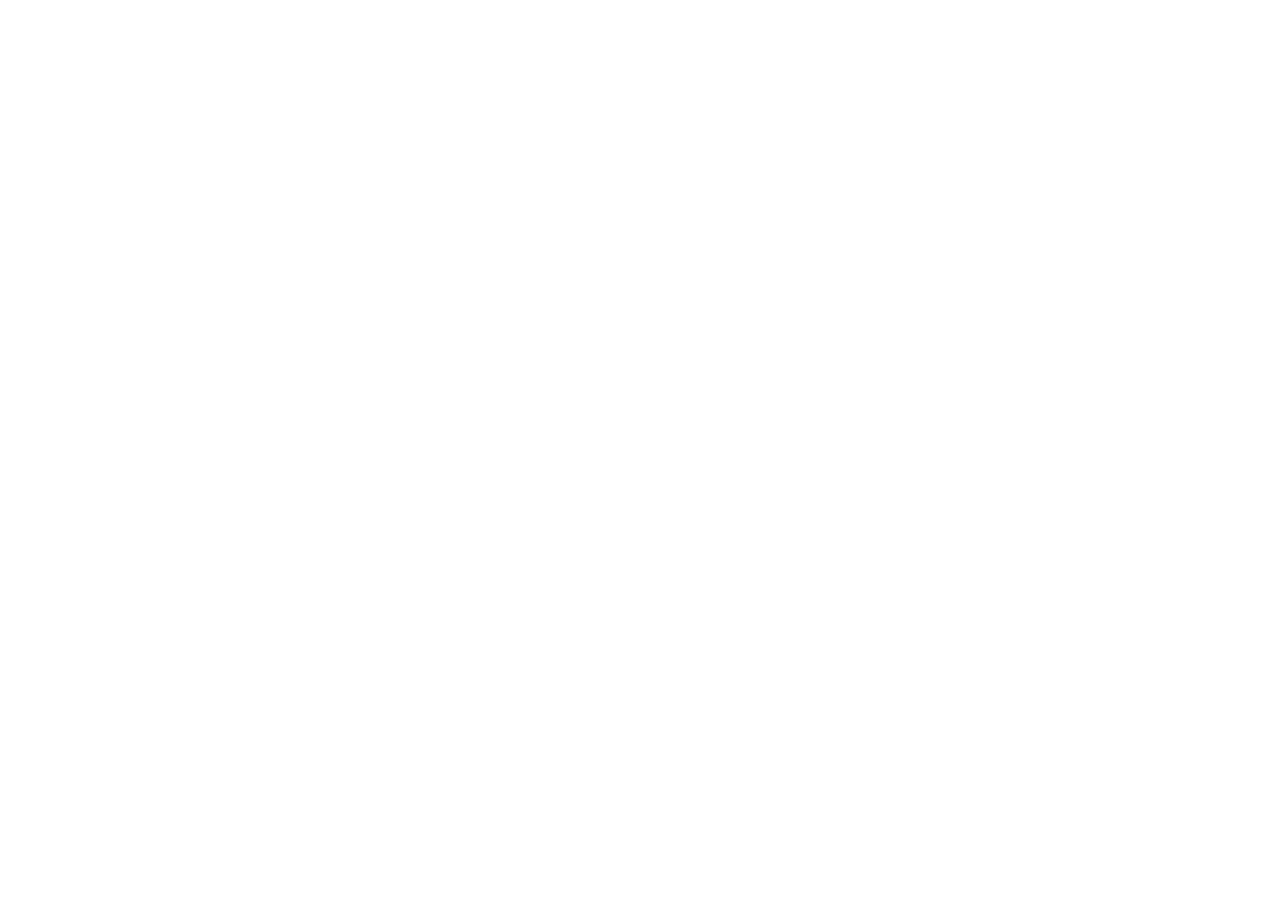
==== earth.html @ 64bd1179 "Added earth.html" ====
<!DOCTYPE html>
<html>
    <head>
        <title>ACGV Coursework - Earth and Satellite</title>
        <script id="shader-vs" type="x-shader/x-vertex">
            attribute vec3 aVertexPosition;
            attribute vec3 aVertexNormal;
            attribute vec2 aTextureCoordinates;

            uniform mat4 uMVMatrix;
            uniform mat4 uPMatrix;
            uniform mat3 uNMatrix;

            varying vec2 vTextureCoordinates;
            varying vec3 vNormalEye;
            varying vec3 vPositionEye3;

            void main() {
                // Get vertex position in eye coordinates and send to the fragment shader
                vec4 vertexPositionEye4 = uMVMatrix * vec4(aVertexPosition, 1.0);
                vPositionEye3 = vertexPositionEye4.xyz / vertexPositionEye4.w;
                
                // Transform the normal to eye coordinates and send to fragment shader
                vNormalEye = normalize(uNMatrix * aVertexNormal);
                
                // Transform the geometry
                gl_Position = uPMatrix * uMVMatrix * vec4(aVertexPosition, 1.0);
                vTextureCoordinates = aTextureCoordinates;
            }         
        </script> 

        <script id="shader-fs" type="x-shader/x-fragment">
            precision mediump float;

            varying vec2 vTextureCoordinates;
            varying vec3 vNormalEye;
            varying vec3 vPositionEye3;

            uniform vec3 uAmbientLightColor;
            uniform vec3 uDiffuseLightColor;
            uniform vec3 uSpecularLightColor;
            uniform vec3 uLightPosition;
            //uniform vec3 uSpotDirection;
            uniform sampler2D uSampler;

            const float shininess = 42.0;
            //const float spotExponent = 40.0;
            // cutoff angle of spot light
            //const float spotCosCutoff = 0.97; // corresponds to 14 degrees

            vec3 lightWeighting = vec3(0.0, 0.0, 0.0);

            void main() {
                // Calculate the vector (L) to the light source. 
                vec3 vectorToLightSource = normalize(uLightPosition - vPositionEye3);

                // Calculate N dot L for diffuse lighting
                float diffuseLightWeighting = max(dot(vNormalEye, vectorToLightSource), 0.0);

                // Calculate the reflection vector (R) needed for specular light
                vec3 reflectionVector = normalize(reflect(-vectorToLightSource,vNormalEye));

                // Calculate view vector (V) in eye coordinates as (0.0, 0.0, 0.0) - vPositionEye3
                vec3 viewVectorEye = -normalize(vPositionEye3);
                float rdotv = max(dot(reflectionVector, viewVectorEye), 0.0);
                float specularLightWeighting = pow(rdotv, shininess);

                // Calculate overal light weighting combining diffuse, specular and ambient light
                lightWeighting = uDiffuseLightColor * diffuseLightWeighting + uSpecularLightColor * specularLightWeighting + uAmbientLightColor;


                vec4 texelColor = texture2D(uSampler, vTextureCoordinates);

                // Adjust appropriately the texel color using light weighting to calculate final colour
                gl_FragColor = vec4(lightWeighting.rgb * texelColor.rgb, texelColor.a);


                // Calculate the intensity of spot light in the direction of vectorToLightSource.
                /*float spotEffect = dot(normalize(uSpotDirection), normalize(-vectorToLightSource));

                // Check that we are inside the spot light cone
                if (spotEffect > spotCosCutoff) {
                    spotEffect = pow(spotEffect, spotExponent);*/
                

                //lightWeighting = spotEffect * uDiffuseLightColor * diffuseLightWeighting + spotEffect * uSpecularLightColor * specularLightWeighting;
                }
              } 
        </script>

        <script type="text/javascript">
            // Set up global variables
            var gl;
            var pwgl = {}; // WebGL context variables are added to this object
            pwgl.scene = {};
            pwgl.satellite = {};
            pwgl.earth = {}
            pwgl.ongoingImageLoads = [];
            var canvas;

            // Variables for interactive control - Scene Translation
            pwgl.scene.yTrans = 0;
            pwgl.scene.zTrans = 0;
            pwgl.scene.xTrans = 0;

            // Interactive control - Scene Rotation
            pwgl.scene.xRotate = 0;
            pwgl.scene.yRotate = 0;
            pwgl.scene.zRotate = 0;
            pwgl.scene.xOffset = 0;
            pwgl.scene.yOffset = 0;
            pwgl.scene.drag = 0;

            // Maintain array of pressed keys use for interaction
            pwgl.pressedKeys = [];


            /** Setup function to create event listeners for interactive control and WebGL events,
            set initial states and draw scene  **/
            function setup() {
                canvas = document.getElementById("glCanvas");

                // Make canvas fit window
                canvas.height = window.innerHeight;
                canvas.width = window.innerWidth;

                // Create WebGl event listeners
                canvas = WebGLDebugUtils.makeLostContextSimulatingCanvas(canvas);
                canvas.addEventListener('webglcontextlost', contextLostHandler, false);
                canvas.addEventListener('webglcontextrestored', contextRestoredHandler, false);

                // Create key interactive control listeners
                document.addEventListener('keydown', keyDownHandler, false);
                document.addEventListener('keyup', keyUpHandler, false);

                // Create mouse interactive control listeners
                canvas.addEventListener('mousemove', mouseMoveHandler, false);
                canvas.addEventListener('mousedown', mouseClickHandler, false);
                canvas.addEventListener('mouseup', mouseReleaseHandler, false);
                canvas.addEventListener('mousewheel', wheelScrollHandler, false);
                canvas.addEventListener('DOMMouseScroll', wheelScrollHandler, false);

                // Create WebGL context in canvas and assign to global variable
                gl = createGLContext(canvas);

                // Call to init to setup shaders, buffers, lighting, etc.
                init();

                // Once initial state of shaders, buffers and lighting it set, draw scene on cavas
                drawScene();
            }

            function createGLContext(canvas) {
                var names = ["webgl", "experimental-webgl"];
                var context = null;

                for (var i=0; i < names.length; i++) {
                    try {
                        context = canvas.getContext(names[i]);
                    } catch(e) {}

                    if (context) {
                      break;
                    }
                }

                  if (context) {
                    context.viewportWidth = canvas.width;
                    context.viewportHeight = canvas.height;
                  } else {
                    alert("Failed to create WebGL context!");
                  }

                  return context; 
            }

            // Initialisation performed during first startup and when webgl context is restored
            function init() {
                setupShaders();
                setupBuffers();
                setupLighting();
                setupTextures();

                gl.clearColor(0.0, 0.0, 0.0, 1.0);
                gl.enable(gl.DEPTH_TEST);

                // Set initial values of satellite variables (position and orbit radius)
                pwgl.satellite.x = 0.0;
                pwgl.satellite.y = 0.0;
                pwgl.satellite.z = 0.0;
                pwgl.satellite.orbitRadius = 5.5;

                // Earth sphere is of radius 5, orbit radius must be larger
                pwgl.satellite.minRadius = 5.5;

                // Satellite angle must be updated throughout orbit so same side faces earth (dark side)
                pwgl.satellite.angle = 0;

                // Initial rotation of earth (rotates around vertical axis)
                pwgl.earth.rotation = 0;

                // Initial orbit time set to 2 seconds
                pwgl.satellite.orbitTime = 2000;
            
                // Initialise timestamp variables for animation (to calculate position/rotation of scene objects based on animation time)
                pwgl.scene.animationStarttime = undefined;
                pwgl.previousFrameTimeStamp = Date.now();

                // Setup perspective & view
                mat4.perspective(60, gl.viewportWidth / gl.viewportHeight, 1, 100.0, pwgl.projectionMatrix);
                mat4.identity(pwgl.modelViewMatrix);
                mat4.lookAt([0,0,15], [0,0,0], [0,1,0]. pwgl.modelViewMatrix); 
            }

            function drawScene() {
                /* Add Earth draw code only */
            }


            /** Setup Scene objects **/

            function setupShaders() {
                // Add code
            }

            function setupBuffers() {
                // Add code
            }

            function setupLighting() {
                // Add code
            }

            function setupTextures() {
                // Add code
            }

            /** Load Shader Function **/

            /** Setup Scene Object Buffers **/

            /** Texture Functions **/

            /** Matrix Functions **/





            /****** Event Handlers ******/

            /** WebGL Handlers **/

            function contextLostHandler(evt) {
                evt.preventDefault();
                cancelRequestAnimFrame(pwgl.requestId);
                
                // Remove onload handle for ongoing image loads
                for (var i=0; i<pwgl.ongoingImageLoads.length; i++) {
                    pwgl.ongoingImageLoads[i].onload = undefined;
                }

                pwgl.ongoingImageLoads = []
            }

            function contextRestoredHandler(evt) {
                // Reinitialise context object states (shaders, buffers, lighting, ...)
                init();
                pwgl.requestId = cancelRequestAnimFrame(draw, canvas);
            }


            /**** Interactive Control Handlers ****/

            /** Key Event Handlers **/

            function keyDownHandler(evt) {
                // Set value in array of index matching key code of the key pressed to true
                pwgl.pressedKeys[evt.keyCode] = true;
            }

            function keyUpHandler(evt) {
                pwgl.pressedKeys[evt.keycode] = false;
            }

            // Decides which action to take based on which key has been pressed
            function keyPressHandler(evt) {
                // Down arrow pressed, increase radius of satellite orbit
                if (pwgl.pressedKeys[38]) {
                    pwgl.satellite.orbitRadius += 0.1;
                }

                // Up arrow pressed, decrease radius of satellite orbit
                if (pwgl.pressedKeys[40]) {
                    // Only decrease orbit radius if above minimum
                    if (pwgl.satellite.orbitRadius > pwgl.satellite.minRadius) {
                        pwgl.satellite.orbitRadius -= 0.1;
                    }
                }

                // Left arrow pressed, increase time (slower) for satellite to complete orbit 
                if (pwgl.pressedKeys[37]) {
                    pwgl.satellite.orbitTime += 20;
                }

                // Right arrow pressed, decrease time (faster) for satellite to complete orbit
                if (pwgl.pressedKeys[39]) {
                    pwgl.satellite.orbitTime -= 20;
                }
            }


            /** Mouse Event Handlers *//

            function mouseClickHandler(evt) {
                // If mouse clicked, set drag variable to allow scene naviation with mouse
                drag = 1;
            }

            function mouseReleaseHandler(evt) {
                // Disable scene navigation by mouse drag
                drag = 0;

                // Gets current position of cursor as offset to movement
                xOffset = evt.clientX;
                yOffset = evt.clientY;
            }

            function mouseMoveHandler(evt) {
                // If drag not set (mouse button not held), do not adjust scene view
                if (drag = 0) return;

                // Calculate 'scene' rotation based on offset and current cursor position
                pwgl.scene.yRotate = - pwgl.scene.xOffset + evt.clientX;
                pwgl.scene.xRotate = - pwgl.scene.yOffset + evt.clientY;             

                // Set current cursor position as new offset
                pwgl.scene.xOffset = evt.clientX;
                pwgl.scene.yOffset = evt.clientY;
            }

            function wheelScrollHandler(evt) {
                // Prevent page scroll
                evt.preventDefault();

                // Change position on Z axis to affect the scene "zoom"
                pwgl.scene.zTrans = evt.detail / 10
            }






            // Call to setup event handling for interatice control and create webgl context on page load
            document.addEventListener("load", setup);
        </script>
    </head>
    <body>
        <canvas id="glCanvas"></canvas>
    </body>
</html>
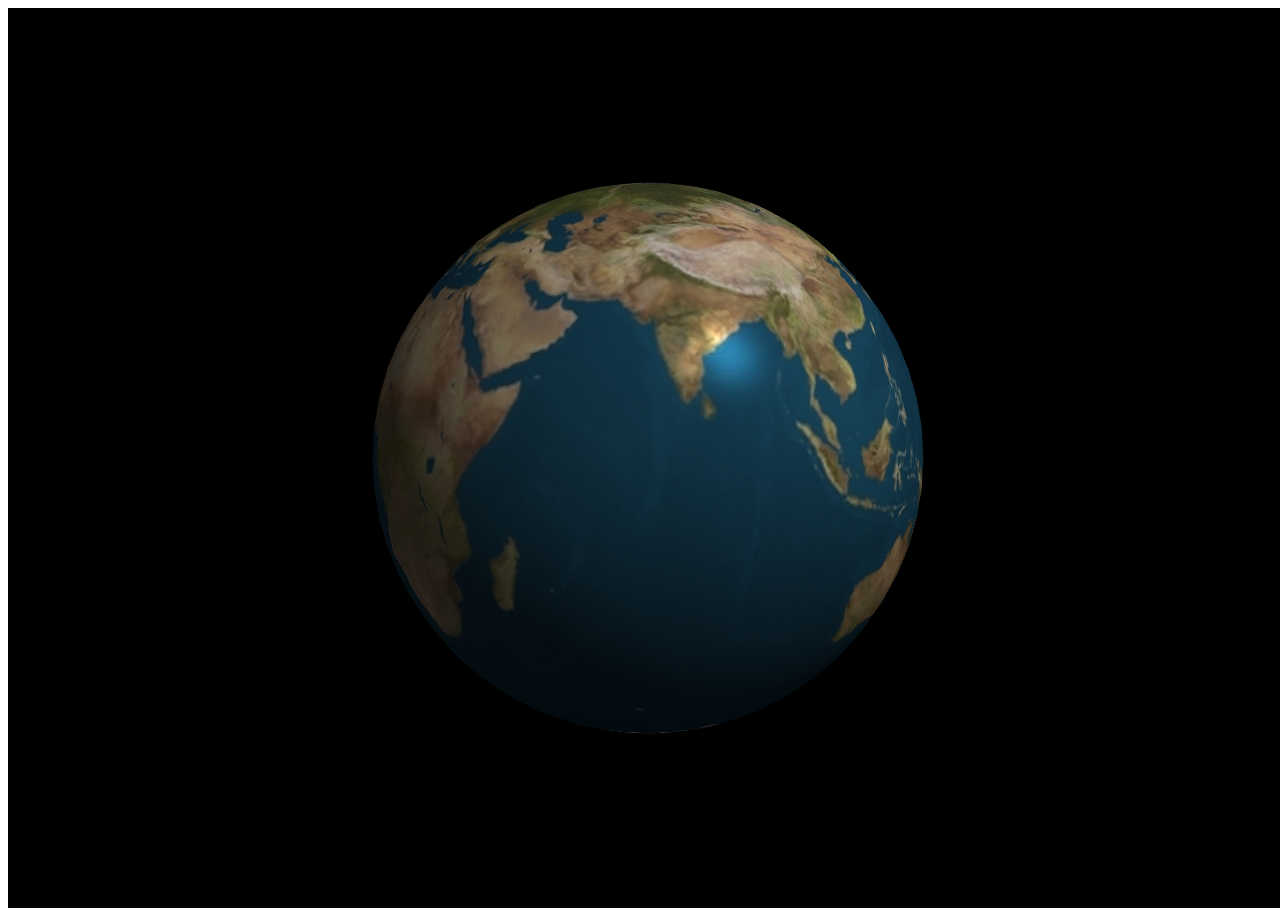
==== commit 9de854a6: "Earth Drawn" ====
--- a/earth.html
+++ b/earth.html
@@ -2,6 +2,11 @@
 <html>
     <head>
         <title>ACGV Coursework - Earth and Satellite</title>
+        <script src="lib/webgl-debug.js"></script>
+        <script type="text/javascript" src="lib/glMatrix.js"></script>
+        <script src="lib/webgl-utils.js"></script>
+        <meta charset="utf-8">
+
         <script id="shader-vs" type="x-shader/x-vertex">
             attribute vec3 aVertexPosition;
             attribute vec3 aVertexNormal;
@@ -71,7 +76,7 @@
 
                 vec4 texelColor = texture2D(uSampler, vTextureCoordinates);
 
-                // Adjust appropriately the texel color using light weighting to calculate final colour
+                // Adjust appropriately the texel colour using light weighting to calculate final colour
                 gl_FragColor = vec4(lightWeighting.rgb * texelColor.rgb, texelColor.a);
 
 
@@ -84,32 +89,47 @@
                 
 
                 //lightWeighting = spotEffect * uDiffuseLightColor * diffuseLightWeighting + spotEffect * uSpecularLightColor * specularLightWeighting;
-                }
-              } 
+            }
         </script>
 
         <script type="text/javascript">
             // Set up global variables
             var gl;
+            var canvas;
             var pwgl = {}; // WebGL context variables are added to this object
-            pwgl.scene = {};
+            pwgl.view = {};
             pwgl.satellite = {};
-            pwgl.earth = {}
+            pwgl.satellite.texture = {};
+            pwgl.earth = {};
+            pwgl.lights = {};
             pwgl.ongoingImageLoads = [];
-            var canvas;
 
             // Variables for interactive control - Scene Translation
-            pwgl.scene.yTrans = 0;
-            pwgl.scene.zTrans = 0;
-            pwgl.scene.xTrans = 0;
+            pwgl.view.yTrans = 0;
+            pwgl.view.zTrans = 0;
+            pwgl.view.xTrans = 0;
 
             // Interactive control - Scene Rotation
-            pwgl.scene.xRotate = 0;
-            pwgl.scene.yRotate = 0;
-            pwgl.scene.zRotate = 0;
-            pwgl.scene.xOffset = 0;
-            pwgl.scene.yOffset = 0;
-            pwgl.scene.drag = 0;
+            pwgl.view.xRotate = 0;
+            pwgl.view.yRotate = 0;
+            pwgl.view.zRotate = 0;
+            pwgl.view.xOffset = 0;
+            pwgl.view.yOffset = 0;
+            pwgl.view.drag = 0;
+
+            // Lighting values - ATLER VALUES
+            pwgl.lights.position = [15, 20, 9];
+            pwgl.lights.ambientColour = [0.2, 0.2, 0.2];
+            pwgl.lights.diffuseColour = [0.6, 0.6, 0.6];
+            pwgl.lights.specularColour = [0.9, 0.9, 0.9];
+
+            // Variables required for drawing sphere correctly
+            // Sphere constructed from latSlice * longSegment rectangles, each constructed from 2 triangles
+            // E.g. 30 * 30 * 2 = 1800 triangles
+            pwgl.earth.latSlices = 30; 
+            pwgl.earth.longSegments = 30;
+
+            pwgl.earth.radius = 5;
 
             // Maintain array of pressed keys use for interaction
             pwgl.pressedKeys = [];
@@ -203,48 +223,349 @@
                 pwgl.satellite.orbitTime = 2000;
             
                 // Initialise timestamp variables for animation (to calculate position/rotation of scene objects based on animation time)
-                pwgl.scene.animationStarttime = undefined;
+                pwgl.animationStartTime = undefined;
                 pwgl.previousFrameTimeStamp = Date.now();
 
                 // Setup perspective & view
                 mat4.perspective(60, gl.viewportWidth / gl.viewportHeight, 1, 100.0, pwgl.projectionMatrix);
                 mat4.identity(pwgl.modelViewMatrix);
-                mat4.lookAt([0,0,15], [0,0,0], [0,1,0]. pwgl.modelViewMatrix); 
+                mat4.lookAt([0,0,15], [0,0,0], [0,1,0], pwgl.modelViewMatrix); 
             }
 
             function drawScene() {
-                /* Add Earth draw code only */
+                pwgl.requestId = requestAnimFrame(drawScene);
+
+                var currentTime = Date.now();
+
+                // Set start time to now if first frame/start time not yet defined
+                if (pwgl.animationStartTime === undefined) {
+                    pwgl.animationStartTime = currentTime;
+                }
+
+                keyPressHandler();
+
+                // Calculate scene translation & rotation and update Model-View Matrix with new values
+                mat4.translate(pwgl.modelViewMatrix, [pwgl.view.xTrans, pwgl.view.yTrans, pwgl.view.zTrans], pwgl.modelViewMatrix);
+                mat4.rotateX(pwgl.modelViewMatrix, degreesToRadian(pwgl.view.xRotate), pwgl.modelViewMatrix);
+                mat4.rotateY(pwgl.modelViewMatrix, degreesToRadian(pwgl.view.yRotate), pwgl.modelViewMatrix);
+
+                // Reset translation and rotation variables (scene is redrawn each time based on relative movement)          
+                pwgl.view.xRotate = 0;
+                pwgl.view.yRotate = 0;
+                pwgl.view.zRotate = 0;
+                pwgl.view.xTrans = 0;
+                pwgl.view.yTrans = 0;
+                pwgl.view.zTrans = 0;
+
+                // Upload updated matrices to shader
+                uploadModelViewMatrixToShader(); // <----------------------------------|
+                uploadProjectionMatrixToShader();
+                uploadNormalMatrixToShader();
+                gl.uniform1i(pwgl.uniformSamplerLoc, 0);
+                gl.viewport(0, 0, gl.viewportWidth, gl.viewportHeight);
+                gl.clear(gl.COLOR_BUFFER_BIT | gl.DEPTH_BUFFER_BIT);
+
+
+                // Draw Earth with updated rotation
+                pushModelViewMatrix();
+                // Earth rotates around its Y axis only
+                mat4.rotateY(pwgl.modelViewMatrix, pwgl.earth.rotation, pwgl.modelViewMatrix);
+                uploadModelViewMatrixToShader();
+                uploadNormalMatrixToShader();
+                drawEarth(pwgl.earth.texture);
+                popModelViewMatrix();
+
+                // Update rotation
+                pwgl.earth.rotation += Math.PI / 500;
+
+                // Reset variable when earth has completed full rotation
+                if (pwgl.rotation > 2 * Math.PI) { pwgl.earth.rotation = 0; }
+
+                // Keep track of animation runtime - once 'frame' drawn/complete set as previous frame
+                pwgl.previousFrameTimeStamp = currentTime;             
             }
 
 
             /** Setup Scene objects **/
 
             function setupShaders() {
-                // Add code
+                // Load vertex/fragment shaders and create WebGL program with shaders
+                var vertexShader = loadShaderFromDOM("shader-vs");
+                var fragmentShader = loadShaderFromDOM("shader-fs");
+                var shaderProgram = gl.createProgram();
+                gl.attachShader(shaderProgram, vertexShader);
+                gl.attachShader(shaderProgram, fragmentShader);
+                gl.linkProgram(shaderProgram);
+
+                // Check shaderProgram successfully linked
+                if (!gl.getProgramParameter(shaderProgram, gl.LINK_STATUS) && !gl.isContextLost()) {
+                    alert("Failed to link shaders: " + gl.getProgramInfoLog(shaderProgram));
+                }
+
+                gl.useProgram(shaderProgram);
+
+                // Get locations in shaders of relevant attributes 
+                pwgl.vertexPositionAttributeLoc = gl.getAttribLocation(shaderProgram, "aVertexPosition"); 
+                pwgl.vertexTextureAttributeLoc = gl.getAttribLocation(shaderProgram, "aTextureCoordinates");
+                pwgl.vertexNormalAttributeLoc = gl.getAttribLocation(shaderProgram, "aVertexNormal");
+
+                pwgl.uniformModelViewMatrixLoc = gl.getUniformLocation(shaderProgram, "uMVMatrix");
+                pwgl.uniformProjectionMatrixLoc = gl.getUniformLocation(shaderProgram, "uPMatrix");
+                pwgl.uniformSamplerLoc = gl.getUniformLocation(shaderProgram, "uSampler");
+                pwgl.uniformNormalMatrixLoc = gl.getUniformLocation(shaderProgram, "uNMatrix"); 
+                pwgl.uniformLightPositionLoc = gl.getUniformLocation(shaderProgram, "uLightPosition");
+
+                //pwgl.uniformSpotDirectionLoc = gl.getUniformLocation(shaderProgram, "uSpotDirection"); 
+                pwgl.uniformAmbientLightColourLoc = gl.getUniformLocation(shaderProgram, "uAmbientLightColor");  
+                pwgl.uniformDiffuseLightColourLoc = gl.getUniformLocation(shaderProgram, "uDiffuseLightColor");
+                pwgl.uniformSpecularLightColourLoc = gl.getUniformLocation(shaderProgram, "uSpecularLightColor");
+                
+                gl.enableVertexAttribArray(pwgl.vertexNormalAttributeLoc);
+                gl.enableVertexAttribArray(pwgl.vertexPositionAttributeLoc);
+                gl.enableVertexAttribArray(pwgl.vertexTextureAttributeLoc);
+
+                pwgl.modelViewMatrix = mat4.create(); 
+                pwgl.projectionMatrix = mat4.create();
+                pwgl.modelViewMatrixStack = [];
             }
 
             function setupBuffers() {
-                // Add code
+                setupEarthBuffers();
+                // setupSatBuffers();
             }
 
             function setupLighting() {
-                // Add code
+                gl.uniform3fv(pwgl.uniformLightPositionLoc, pwgl.lights.position);
+                gl.uniform3fv(pwgl.uniformAmbientLightColourLoc, pwgl.lights.ambientColour);
+                gl.uniform3fv(pwgl.uniformDiffuseLightColourLoc, pwgl.lights.diffuseColour);
+                gl.uniform3fv(pwgl.uniformSpecularLightColourLoc, pwgl.lights.specularColour);
             }
 
             function setupTextures() {
-                // Add code
+                // Satellite has two textures; gray for side facing earth, gold for rest
+
+                // Satellite gold texture
+                /*pwgl.satellite.texture.light = gl.createTexture();
+                loadTextureImage("img/sat-light.jpg", pwgl.satellite.texture.light);
+
+                // Satellite gray texture
+                pwgl.satellite.texture.dark = gl.createTexture();
+                loadTextureImage("img/sat-dark.jpg", pwgl.satellite.texture.dark);*/
+
+                pwgl.earth.texture = gl.createTexture();
+                loadTextureImage("img/earth.jpg", pwgl.earth.texture);
+            }
+
+            function drawEarth(texture) {
+                gl.bindBuffer(gl.ARRAY_BUFFER, pwgl.earth.vertexPositionBuffer);
+                gl.vertexAttribPointer(pwgl.vertexPositionAttributeLoc, pwgl.earth.vertexPositionBufferItemSize, gl.FLOAT, false, 0, 0);
+
+                gl.bindBuffer(gl.ARRAY_BUFFER, pwgl.earth.vertexNormalBuffer);
+                gl.vertexAttribPointer(pwgl.vertexNormalAttributeLoc, pwgl.earth.vertexNormalBufferItemSize, gl.FLOAT, false, 0, 0);
+
+                gl.bindBuffer(gl.ARRAY_BUFFER, pwgl.earth.vertexTextureCoordBuffer);
+                gl.vertexAttribPointer(pwgl.vertexTextureAttributeLoc, pwgl.earth.vertexTextureCoordBufferItemSize, gl.FLOAT, false, 0, 0);
+                gl.activeTexture(gl.TEXTURE0);
+                gl.bindTexture(gl.TEXTURE_2D, texture);
+
+                gl.bindBuffer(gl.ELEMENT_ARRAY_BUFFER, pwgl.earth.vertexIndexBuffer);
+                gl.drawElements(gl.TRIANGLES, pwgl.earth.vertexIndexBufferNumItems, gl.UNSIGNED_SHORT, 0);
             }
 
             /** Load Shader Function **/
+            function loadShaderFromDOM(DOMid) {
+
+                // Load code from DOM element
+                var shaderScript = document.getElementById(DOMid);
+                
+                // Exit if element not found
+                if (!shaderScript) {
+                    return null;
+                }
+
+                // Build up shader source as string 
+                var shaderSource = "";
+                var currentChild = shaderScript.firstChild;
+
+                // Loop through each node in element until end
+                while (currentChild) {
+                    if (currentChild.nodeType == 3) { // 3 corresponds to TEXT_NODE
+                        shaderSource += currentChild.textContent;
+                    }
+                    currentChild = currentChild.nextSibling;
+                }
+
+                // Decide if code is for fragment or vertex shader, then create shader from code
+                var shader;
+                if (shaderScript.type == "x-shader/x-fragment") {
+                    shader = gl.createShader(gl.FRAGMENT_SHADER);
+                } else if (shaderScript.type == "x-shader/x-vertex") {
+                    shader = gl.createShader(gl.VERTEX_SHADER);
+                } else {
+                    return null;
+                }
+
+                gl.shaderSource(shader, shaderSource);
+                gl.compileShader(shader);
+
+                // Check shader compiled succesfully
+                if (!gl.getShaderParameter(shader, gl.COMPILE_STATUS) && !gl.isContextLost()) {
+                    alert("Compiler Error: See console for error log");
+                    console.log(gl.getShaderInfoLog(shader));
+                    return null;
+                } 
+                
+                return shader;
+            }
 
             /** Setup Scene Object Buffers **/
 
+            function setupEarthBuffers() {
+                var earthVertexPosition = [];
+                var earthVertexIndices = [];
+                var earthTextureCoordinates = [];
+                var earthVertexNormals = [];
+
+                for (var slice=0; slice<=pwgl.earth.latSlices; slice++) {
+                    var theta = slice * Math.PI / pwgl.earth.latSlices;
+                    var cosTheta = Math.cos(theta);
+                    var sinTheta = Math.sin(theta);
+
+                    for (var segment=0;segment<=pwgl.earth.longSegments; segment++) {
+                        var phi = segment * 2 * Math.PI / pwgl.earth.longSegments;
+                        var cosPhi = Math.cos(phi);
+                        var sinPhi = Math.sin(phi);
+                        var x = cosPhi * sinTheta;
+                        var y = cosTheta;
+                        var z = sinPhi * sinTheta;
+                        var u = 1 - segment / pwgl.earth.longSegments;
+                        var v = 1 - slice / pwgl.earth.latSlices;
+
+                        // Push position coordinates to position data array for buffer
+                        earthVertexPosition.push(pwgl.earth.radius * x);
+                        earthVertexPosition.push(pwgl.earth.radius * y);
+                        earthVertexPosition.push(pwgl.earth.radius * z);
+
+                        // Push vertex normals to data array
+                        earthVertexNormals.push(x);
+                        earthVertexNormals.push(y);
+                        earthVertexNormals.push(z);
+
+                        // Push coordinates for texture to apply to data array
+                        earthTextureCoordinates.push(u);
+                        earthTextureCoordinates.push(v);
+
+                        // Create vertex indices
+                        if (slice != pwgl.earth.latSlices && segment != pwgl.earth.longSegments) {
+                            var first = segment + ((pwgl.earth.longSegments + 1) * slice);
+                            var second = pwgl.earth.longSegments + first + 1;
+
+                            // Push vertex indices to data array
+                            // First triangle
+                            earthVertexIndices.push(first);
+                            earthVertexIndices.push(second);
+                            earthVertexIndices.push(first + 1);
+
+                            // Second triangle
+                            earthVertexIndices.push(second);
+                            earthVertexIndices.push(second + 1);
+                            earthVertexIndices.push(first + 1);
+                        }
+                    }
+                }
+
+                // Create WebGL buffers and add data from arrays
+                // Vertex Position Buffer
+                pwgl.earth.vertexPositionBuffer = gl.createBuffer();
+                gl.bindBuffer(gl.ARRAY_BUFFER, pwgl.earth.vertexPositionBuffer);
+                gl.bufferData(gl.ARRAY_BUFFER, new Float32Array(earthVertexPosition), gl.STATIC_DRAW);
+                pwgl.earth.vertexPositionBufferItemSize = 3;
+                pwgl.earth.vertexPositionBufferNumItems = earthVertexPosition.length / 3;
+
+                // Vertices Index Buffer
+                pwgl.earth.vertexIndexBuffer = gl.createBuffer();
+                gl.bindBuffer(gl.ELEMENT_ARRAY_BUFFER, pwgl.earth.vertexIndexBuffer);
+                gl.bufferData(gl.ELEMENT_ARRAY_BUFFER, new Uint16Array(earthVertexIndices), gl.STATIC_DRAW);
+                pwgl.earth.vertexIndexBufferItemSize = 1;
+                pwgl.earth.vertexIndexBufferNumItems = earthVertexIndices.length;
+
+                // Texture Vertices Coordinates Buffer
+                pwgl.earth.vertexTextureCoordBuffer = gl.createBuffer();
+                gl.bindBuffer(gl.ARRAY_BUFFER, pwgl.earth.vertexTextureCoordBuffer);
+                gl.bufferData(gl.ARRAY_BUFFER, new Float32Array(earthTextureCoordinates), gl.STATIC_DRAW);
+                pwgl.earth.vertexTextureCoordBufferItemSize = 2;
+                pwgl.earth.vertexTextureCoordBufferNumItems = earthTextureCoordinates.length / 3;
+
+                // Vertex Normals Buffer
+                pwgl.earth.vertexNormalBuffer = gl.createBuffer();
+                gl.bindBuffer(gl.ARRAY_BUFFER, pwgl.earth.vertexNormalBuffer);
+                gl.bufferData(gl.ARRAY_BUFFER, new Float32Array(earthVertexNormals), gl.STATIC_DRAW);
+                pwgl.earth.vertexNormalBufferItemSize = 3;
+                pwgl.earth.vertexNormalBufferNumItems = earthVertexNormals.length / 3;
+            }
+
+            // Add Satellite buffer
+
             /** Texture Functions **/
 
-            /** Matrix Functions **/
-
-
-
+            function loadTextureImage(url, texture) {
+                var image = new Image();
+                image.onload = function() {
+                    pwgl.ongoingImageLoads.splice(pwgl.ongoingImageLoads.indexOf(image), 1);
+                    textureLoaded(image, texture);
+                };
+                pwgl.ongoingImageLoads.push(image);
+                image.src = url;
+            }
+
+            function textureLoaded(image, texture) {
+                gl.bindTexture(gl.TEXTURE_2D, texture);
+                gl.pixelStorei(gl.UNPACK_FLIP_Y_WEBGL, true);
+                gl.texImage2D(gl.TEXTURE_2D, 0, gl.RGBA, gl.RGBA, gl.UNSIGNED_BYTE, image);
+                gl.generateMipmap(gl.TEXTURE_2D);
+
+                gl.texParameteri(gl.TEXTURE_2D, gl.TEXTURE_MAG_FILTER, gl.LINEAR);
+                gl.texParameteri(gl.TEXTURE_2D, gl.TEXTURE_MIN_FILTER, gl.LINEAR);
+                gl.texParameteri(gl.TEXTURE_2D, gl.TEXTURE_WRAP_S, gl.MIRRORED_REPEAT);
+                gl.texParameteri(gl.TEXTURE_2D, gl.TEXTURE_WRAP_T, gl.MIRRORED_REPEAT);
+
+                gl.bindTexture(gl.TEXTURE_2D, null);
+            }
+
+            /**** Matrix Functions ****/
+
+            /** Functions to upload matrices to shader **/
+            function uploadModelViewMatrixToShader() {
+                gl.uniformMatrix4fv(pwgl.uniformModelViewMatrixLoc, false, pwgl.modelViewMatrix);
+            }
+
+            function uploadProjectionMatrixToShader() {
+                gl.uniformMatrix4fv(pwgl.uniformProjectionMatrixLoc, false, pwgl.projectionMatrix);
+            }
+
+            function uploadNormalMatrixToShader() {
+                var normalMatrix = mat3.create();
+                mat4.toInverseMat3(pwgl.modelViewMatrix, normalMatrix);
+                mat3.transpose(normalMatrix);
+                gl.uniformMatrix3fv(pwgl.uniformNormalMatrixLoc, false, normalMatrix);
+            }
+
+            /** Model View Matrix Stack Functions **/
+
+            function pushModelViewMatrix() {
+                var copyToPush = mat4.create(pwgl.modelViewMatrix);
+                pwgl.modelViewMatrixStack.push(copyToPush);
+            }
+
+            function popModelViewMatrix() {
+                // Check stack is not empty before attempting pop
+                if (pwgl.modelViewMatrixStack.length === 0) {
+                    throw "Error popModelViewMatrix() - Stack was empty ";
+                }
+                
+                // Set Model-View Matrix to state last pushed to stack
+                pwgl.modelViewMatrix = pwgl.modelViewMatrixStack.pop();
+            }
 
 
             /****** Event Handlers ******/
@@ -260,13 +581,13 @@
                     pwgl.ongoingImageLoads[i].onload = undefined;
                 }
 
-                pwgl.ongoingImageLoads = []
+                pwgl.ongoingImageLoads = [];
             }
 
             function contextRestoredHandler(evt) {
                 // Reinitialise context object states (shaders, buffers, lighting, ...)
                 init();
-                pwgl.requestId = cancelRequestAnimFrame(draw, canvas);
+                pwgl.requestId = requestAnimFrame(drawScene, canvas);
             }
 
 
@@ -310,33 +631,33 @@
             }
 
 
-            /** Mouse Event Handlers *//
+            /** Mouse Event Handlers **/
 
             function mouseClickHandler(evt) {
                 // If mouse clicked, set drag variable to allow scene naviation with mouse
-                drag = 1;
+                pwgl.view.drag = 1;
             }
 
             function mouseReleaseHandler(evt) {
                 // Disable scene navigation by mouse drag
-                drag = 0;
+                pwgl.view.drag = 0;
 
                 // Gets current position of cursor as offset to movement
-                xOffset = evt.clientX;
-                yOffset = evt.clientY;
+                pwgl.view.xOffset = evt.clientX;
+                pwgl.view.yOffset = evt.clientY;
             }
 
             function mouseMoveHandler(evt) {
                 // If drag not set (mouse button not held), do not adjust scene view
-                if (drag = 0) return;
+                if (pwgl.view.drag === 0) return;
 
                 // Calculate 'scene' rotation based on offset and current cursor position
-                pwgl.scene.yRotate = - pwgl.scene.xOffset + evt.clientX;
-                pwgl.scene.xRotate = - pwgl.scene.yOffset + evt.clientY;             
+                pwgl.view.yRotate = - pwgl.view.xOffset + evt.clientX;
+                pwgl.view.xRotate = - pwgl.view.yOffset + evt.clientY;             
 
                 // Set current cursor position as new offset
-                pwgl.scene.xOffset = evt.clientX;
-                pwgl.scene.yOffset = evt.clientY;
+                pwgl.view.xOffset = evt.clientX;
+                pwgl.view.yOffset = evt.clientY;
             }
 
             function wheelScrollHandler(evt) {
@@ -344,19 +665,21 @@
                 evt.preventDefault();
 
                 // Change position on Z axis to affect the scene "zoom"
-                pwgl.scene.zTrans = evt.detail / 10
-            }
-
-
-
-
+                pwgl.view.zTrans = evt.detail / 10;
+            }
+
+
+            /** Helper Functions **/
+            function degreesToRadian(degrees) {
+                return degrees * Math.PI / 180;
+            }
 
 
             // Call to setup event handling for interatice control and create webgl context on page load
-            document.addEventListener("load", setup);
+            //document.addEventListener("load", setup);
         </script>
     </head>
-    <body>
+    <body onload='setup();'>
         <canvas id="glCanvas"></canvas>
     </body>
 </html>